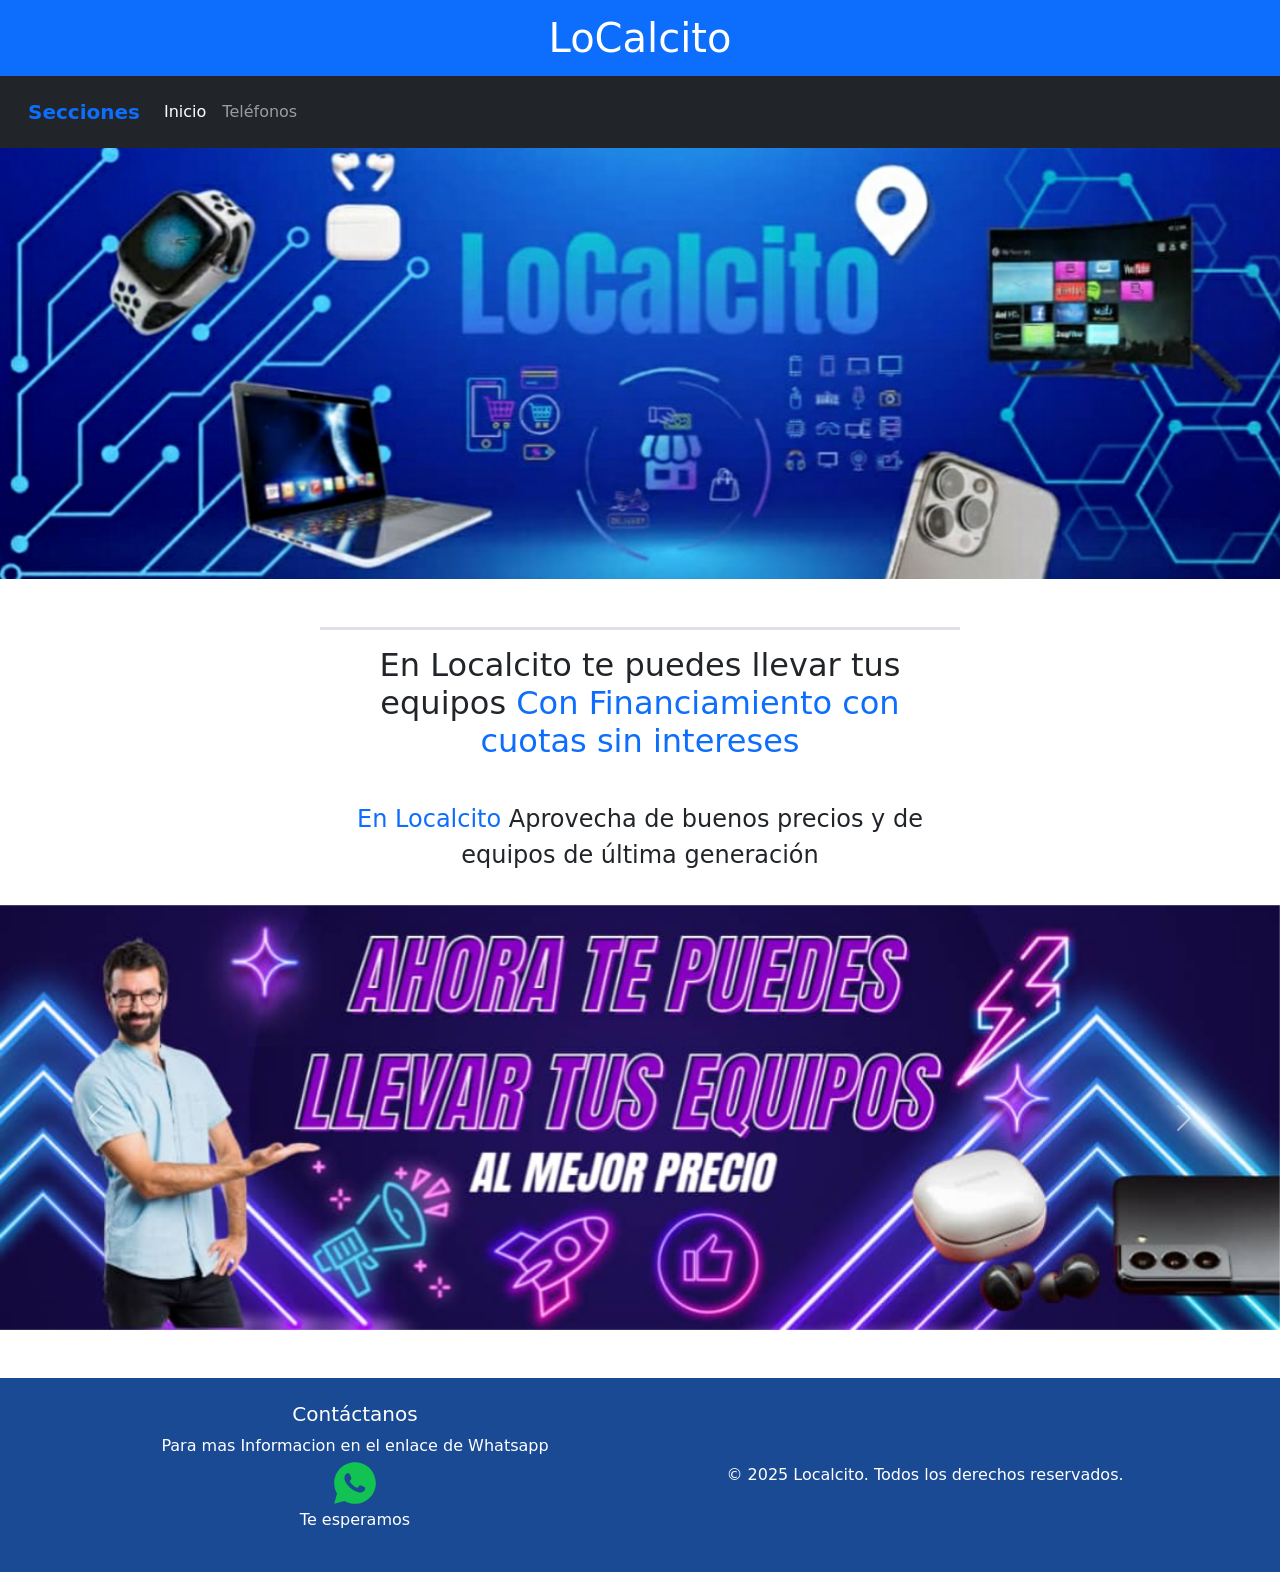
==== index.html @ 5e8266ed "Add files via upload" ====
<!doctype html>
<html lang="en">
  <head>
    <!-- Required meta tags -->
    <meta charset="utf-8">
    <meta name="viewport" content="width=device-width, initial-scale=1">

    <!-- Bootstrap CSS -->
    <link href="https://cdn.jsdelivr.net/npm/bootstrap@5.0.2/dist/css/bootstrap.min.css" rel="stylesheet" xintegrity="sha384-EVSTQN3/azprG1Anm3QDgpJLIm9Nao0Yz1ztcQTwFspd3yD65VohhpuuCOmLASjC" crossorigin="anonymous">
    
    <title>Localsito</title>
    <style>
      /* Estilo personalizado para el footer (usamos esta clase si no se quiere un color estándar de Bootstrap) */
      .bg-dark-blue {
        background-color: #1a4a94;
      }
    </style>
  </head>
  <body>
    <!-- Encabezado -->
    <header class="container-fluid bg-primary d-flex justify-content-center">
      <p class="text-white mb-0 p-2 fs-1">LoCalcito</p>
    </header>

    <!-- Navbar -->
    <nav class="navbar navbar-expand-lg navbar-dark bg-dark p-3" id="menu">
      <div class="container-fluid">
        <a class="navbar-brand" href="#">
          <span class="text-primary fs-5 fw-bold">Secciones</span>
        </a>
        <button class="navbar-toggler" type="button" data-bs-toggle="collapse" data-bs-target="#navbarNav" aria-controls="navbarNav" aria-expanded="false" aria-label="Toggle navigation">
          <span class="navbar-toggler-icon"></span>
        </button>
        <div class="collapse navbar-collapse" id="navbarNav">
          <ul class="navbar-nav">
            <li class="nav-item">
              <a class="nav-link active" aria-current="page" href="prueba2.html">Inicio</a>
            </li>
            <li class="nav-item">
              <a class="nav-link" href="Telefonos 1.html">Teléfonos</a>
            </li>
            <li class="nav-item">
              <a class="nav-link" href=""></a>
            </li>
            <li class="nav-item">
              <a class="nav-link" href=""></a>
            </li>
          </ul>
        </div>
      </div>
    </nav>

    <!-- Portada -->
    <img src="img/Portada inicio.jpg" class="img-fluid d-block w-100" alt="slide1">

    <!-- Informacion -->
    <section class="w-50 mx-auto text-center pt-5" id="intro">
      <h1 class="p-3 fs-2 border-top border-3">
        En Localcito te puedes llevar tus equipos
        <span class="text-primary">Con Financiamiento con cuotas sin intereses</span>
      </h1>
      <p class="p-3 fs-4">
        <span class="text-primary"> En Localcito </span>Aprovecha de buenos precios y de equipos de última generación
      </p>
    </section>

    <!-- Carrusel -->
    <div id="carouselExampleControls" class="carousel slide" data-bs-ride="carousel">
      <div class="carousel-inner">
        <div class="carousel-item active" data-bs-interval="3000">
          <img src="img/Carrusel1 (2).jpg" class="d-block w-100" alt="slide1">
        </div>
        <div class="carousel-item" data-bs-interval="3000">
          <img src="img/Carrusel 2.jpg" class="d-block w-100" alt="slide2">
        </div>
      </div>
      <button class="carousel-control-prev" type="button" data-bs-target="#carouselExampleControls" data-bs-slide="prev">
        <span class="carousel-control-prev-icon" aria-hidden="true"></span>
        <span class="visually-hidden">Anterior</span>
      </button>
      <button class="carousel-control-next" type="button" data-bs-target="#carouselExampleControls" data-bs-slide="next">
        <span class="carousel-control-next-icon" aria-hidden="true"></span>
        <span class="visually-hidden">Siguiente</span>
      </button>
    </div>

    <!-- Pie de página al final de la página -->
    <footer class="bg-dark-blue text-center text-white py-4 mt-5">
      <div class="container">
        <div class="row">
          <div class="col-md-6">
            <h5 class="mb-2">Contáctanos</h5>
            <ul class="list-unstyled">
              <li>Para mas Informacion en el enlace de Whatsapp</li>
              <li> <a href="https://wa.me//584168870213?text=Hola quiero informacion de los productos " target="_blank"> <img src="img/whatsapp-fill.svg" style="width: 50px;height: 50px;"> </a></li>
              <li>Te esperamos</li>
            </ul>
          </div>
          <div class="col-md-6 d-flex align-items-center justify-content-center">
            <p class="m-0">&copy; 2025 Localcito. Todos los derechos reservados.</p>
          </div>
        </div>
      </div>
    </footer>

    <!-- Option 1: Bootstrap Bundle with Popper -->
    <script src="https://cdn.jsdelivr.net/npm/bootstrap@5.0.2/dist/js/bootstrap.bundle.min.js" xintegrity="sha384-MrcW6ZMFYlzcLA8Nl+NtUVF0sA7MsXsP1UyJoMp4YLEuNSfAP+JcXn/tWtIaxVXM" crossorigin="anonymous"></script>
  </body>
</html>
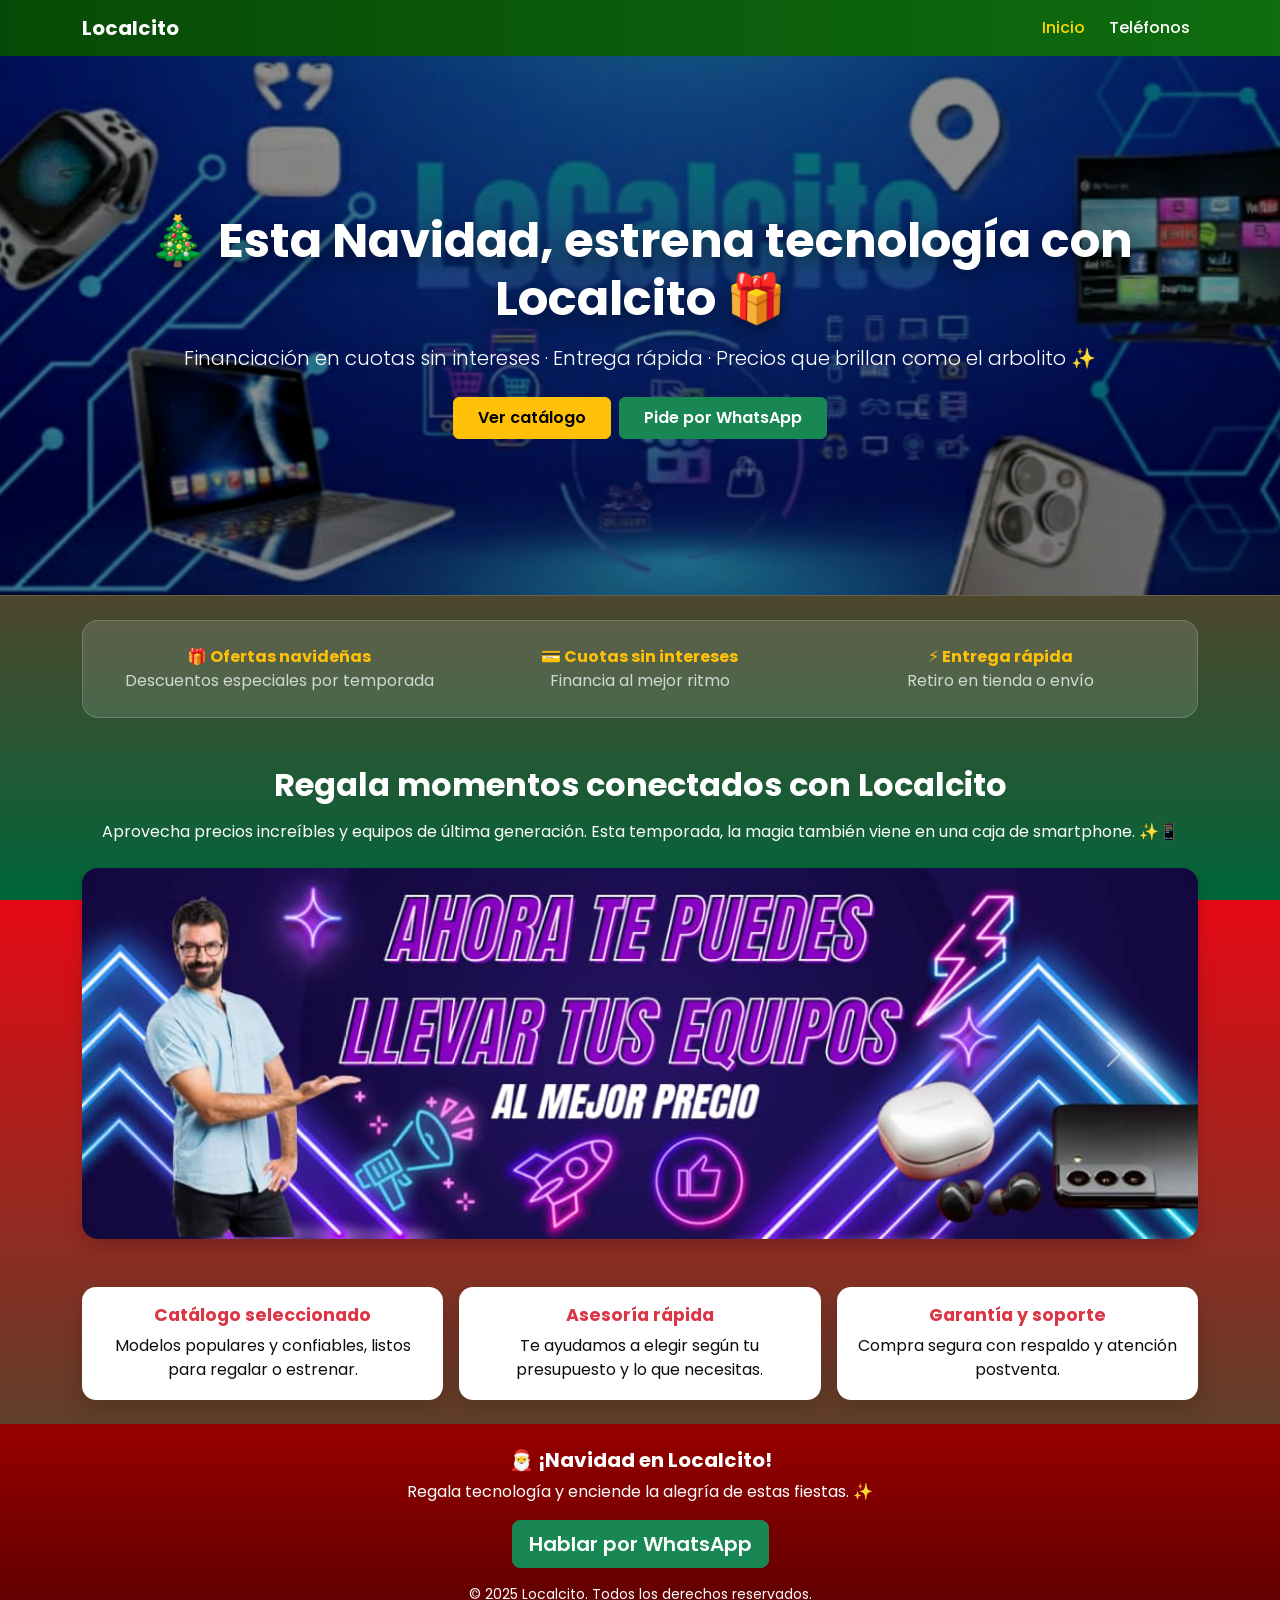
==== commit 7b1387be: "Actulizacion jojojo" ====
--- a/index.html
+++ b/index.html
@@ -1,109 +1,187 @@
 <!doctype html>
-<html lang="en">
+<html lang="es">
   <head>
-    <!-- Required meta tags -->
-    <meta charset="utf-8">
-    <meta name="viewport" content="width=device-width, initial-scale=1">
+    <meta charset="utf-8" />
+    <meta name="viewport" content="width=device-width, initial-scale=1" />
+    <meta name="theme-color" content="#d00000" />
+    <title>Localcito · Inicio</title>
 
-    <!-- Bootstrap CSS -->
-    <link href="https://cdn.jsdelivr.net/npm/bootstrap@5.0.2/dist/css/bootstrap.min.css" rel="stylesheet" xintegrity="sha384-EVSTQN3/azprG1Anm3QDgpJLIm9Nao0Yz1ztcQTwFspd3yD65VohhpuuCOmLASjC" crossorigin="anonymous">
-    
-    <title>Localsito</title>
+    <!-- Bootstrap 5.3 -->
+    <link href="https://cdn.jsdelivr.net/npm/bootstrap@5.3.3/dist/css/bootstrap.min.css" rel="stylesheet" />
+    <!-- Google Fonts -->
+    <link href="https://fonts.googleapis.com/css2?family=Poppins:wght@300;400;600;700&display=swap" rel="stylesheet" />
+
     <style>
-      /* Estilo personalizado para el footer (usamos esta clase si no se quiere un color estándar de Bootstrap) */
-      .bg-dark-blue {
-        background-color: #1a4a94;
+      :root{
+        --red:#d00000;--red-dark:#970000;--green:#0f6d0f;--green-dark:#074a07;--gold:#ffd700;--bg1:#e50914;--bg2:#00663a;--ink:#0c0c0c;--card:#ffffff;
       }
+      html,body{height:100%}
+      body{
+        font-family:'Poppins',system-ui,-apple-system,Segoe UI,Roboto,Helvetica,Arial;
+        background:linear-gradient(180deg,var(--bg1),var(--bg2));
+        color:#fff;margin:0;display:flex;flex-direction:column;
+      }
+
+      /* Navbar */
+      .navbar-custom{background:linear-gradient(90deg,var(--green-dark),var(--green));box-shadow:0 8px 24px rgba(0,0,0,.25)}
+      .navbar-custom .nav-link{color:#fff;font-weight:500}
+      .navbar-custom .nav-link.active,.navbar-custom .nav-link:hover{color:var(--gold)}
+
+      /* Hero */
+      .hero{position:relative;display:grid;place-items:center;text-align:center;min-height:clamp(360px,60vh,720px);padding:4rem 1rem;border-bottom:1px solid rgba(255,255,255,.14)}
+.hero-img{position:absolute;inset:0;width:100%;height:100%;object-fit:cover;object-position:center;filter:brightness(.55)}
+.lights{position:absolute;top:0;left:50%;transform:translateX(-50%);width:100%;max-width:1200px;height:70px;pointer-events:none;background:repeating-linear-gradient(90deg,transparent 0 44px,radial-gradient(circle at 22px 35px,#fff 0 3px,transparent 4px) 44px);mask:linear-gradient(90deg,transparent,#000 10%,#000 90%,transparent)}
+      .hero .bg-img{position:absolute;inset:0;background:url('img/Portada inicio.jpg') center/cover no-repeat;filter:brightness(.55)}
+      .hero .overlay{position:relative;z-index:1}
+      .hero h1{text-shadow:0 6px 20px rgba(0,0,0,.5)}
+      .lights{position:absolute;top:0;left:50%;transform:translateX(-50%);width:100%;max-width:1200px;height:70px;pointer-events:none;background:repeating-linear-gradient(90deg,transparent 0 44px,radial-gradient(circle at 22px 35px,#fff 0 3px,transparent 4px) 44px);mask:linear-gradient(90deg,transparent,#000 10%,#000 90%,transparent)}
+
+      /* Snow */
+      .snow-wrap{position:fixed;inset:0;pointer-events:none;z-index:0}
+      .snowflake{position:absolute;top:-10px;color:rgba(255,255,255,.9);text-shadow:0 0 10px rgba(255,255,255,.35);animation:snow linear infinite}
+      @keyframes snow{to{transform:translateY(110vh) rotate(360deg);opacity:.85}}
+
+      /* Info strip */
+      .strip{background:rgba(255,255,255,.12);backdrop-filter:blur(6px);border:1px solid rgba(255,255,255,.18);border-radius:16px}
+
+      /* Cards / sections */
+      .feature-card{background:var(--card);color:var(--ink);border-radius:14px;box-shadow:0 8px 22px rgba(0,0,0,.18);padding:18px}
+      .feature-card h3{font-size:1.1rem}
+
+      footer{background:linear-gradient(180deg,var(--red-dark),#5a0000)}
     </style>
   </head>
   <body>
-    <!-- Encabezado -->
-    <header class="container-fluid bg-primary d-flex justify-content-center">
-      <p class="text-white mb-0 p-2 fs-1">LoCalcito</p>
-    </header>
+    <!-- Nieve -->
+    <div class="snow-wrap" aria-hidden="true" id="snow"></div>
 
     <!-- Navbar -->
-    <nav class="navbar navbar-expand-lg navbar-dark bg-dark p-3" id="menu">
-      <div class="container-fluid">
-        <a class="navbar-brand" href="#">
-          <span class="text-primary fs-5 fw-bold">Secciones</span>
-        </a>
-        <button class="navbar-toggler" type="button" data-bs-toggle="collapse" data-bs-target="#navbarNav" aria-controls="navbarNav" aria-expanded="false" aria-label="Toggle navigation">
+    <nav class="navbar navbar-expand-lg navbar-dark navbar-custom">
+      <div class="container">
+        <a class="navbar-brand fw-bold" href="index.html">Localcito</a>
+        <button class="navbar-toggler" type="button" data-bs-toggle="collapse" data-bs-target="#mainNav" aria-controls="mainNav" aria-expanded="false" aria-label="Abrir navegación">
           <span class="navbar-toggler-icon"></span>
         </button>
-        <div class="collapse navbar-collapse" id="navbarNav">
-          <ul class="navbar-nav">
-            <li class="nav-item">
-              <a class="nav-link active" aria-current="page" href="prueba2.html">Inicio</a>
-            </li>
-            <li class="nav-item">
-              <a class="nav-link" href="Telefonos 1.html">Teléfonos</a>
-            </li>
-            <li class="nav-item">
-              <a class="nav-link" href=""></a>
-            </li>
-            <li class="nav-item">
-              <a class="nav-link" href=""></a>
-            </li>
+        <div class="collapse navbar-collapse" id="mainNav">
+          <ul class="navbar-nav ms-auto gap-lg-2">
+            <li class="nav-item"><a class="nav-link active" href="index.html">Inicio</a></li>
+            <li class="nav-item"><a class="nav-link" href="Telefonos 1.html">Teléfonos</a></li>
           </ul>
         </div>
       </div>
     </nav>
 
-    <!-- Portada -->
-    <img src="img/Portada inicio.jpg" class="img-fluid d-block w-100" alt="slide1">
+    <!-- Hero responsivo con imagen escalable -->
+<header class="hero">
+  <img src="img/Portada inicio.jpg" alt="Promoción navideña Localcito" class="hero-img" />
+  <div class="lights" aria-hidden="true"></div>
+  <div class="overlay container position-relative">
+    <h1 class="display-5 fw-bold mb-3">🎄 Esta Navidad, estrena tecnología con Localcito 🎁</h1>
+    <p class="lead mb-4">Financiación en cuotas sin intereses · Entrega rápida · Precios que brillan como el arbolito ✨</p>
+    <div class="d-flex flex-wrap justify-content-center gap-2">
+      <a href="Telefonos 1.html" class="btn btn-warning fw-semibold px-4 py-2">Ver catálogo</a>
+      <a href="https://wa.me//584168870213?text=Hola%20quiero%20información%20de%20los%20productos" target="_blank" class="btn btn-success fw-semibold px-4 py-2">Pide por WhatsApp</a>
+    </div>
+  </div>
+</header>
 
-    <!-- Informacion -->
-    <section class="w-50 mx-auto text-center pt-5" id="intro">
-      <h1 class="p-3 fs-2 border-top border-3">
-        En Localcito te puedes llevar tus equipos
-        <span class="text-primary">Con Financiamiento con cuotas sin intereses</span>
-      </h1>
-      <p class="p-3 fs-4">
-        <span class="text-primary"> En Localcito </span>Aprovecha de buenos precios y de equipos de última generación
-      </p>
+<!-- Franja informativa -->
+<section class="container my-4">
+      <div class="strip p-3 p-md-4">
+        <div class="row g-3 text-center">
+          <div class="col-12 col-md-4"><strong class="text-warning">🎁 Ofertas navideñas</strong><br><span class="opacity-75">Descuentos especiales por temporada</span></div>
+          <div class="col-12 col-md-4"><strong class="text-warning">💳 Cuotas sin intereses</strong><br><span class="opacity-75">Financia al mejor ritmo</span></div>
+          <div class="col-12 col-md-4"><strong class="text-warning">⚡ Entrega rápida</strong><br><span class="opacity-75">Retiro en tienda o envío</span></div>
+        </div>
+      </div>
     </section>
 
-    <!-- Carrusel -->
-    <div id="carouselExampleControls" class="carousel slide" data-bs-ride="carousel">
-      <div class="carousel-inner">
-        <div class="carousel-item active" data-bs-interval="3000">
-          <img src="img/Carrusel1 (2).jpg" class="d-block w-100" alt="slide1">
+    <!-- Introducción / Mensaje comercial -->
+    <section class="container text-center my-4">
+      <h2 class="fw-bold mb-3">Regala momentos conectados con Localcito</h2>
+      <p class="mb-0">Aprovecha precios increíbles y equipos de última generación. Esta temporada, la magia también viene en una caja de smartphone. ✨📱</p>
+    </section>
+
+    <!-- Carrusel (tus imágenes) -->
+    <section class="container mb-5">
+      <div id="carouselExampleControls" class="carousel slide" data-bs-ride="carousel">
+        <div class="carousel-inner rounded-4 overflow-hidden shadow">
+          <div class="carousel-item active" data-bs-interval="3000">
+            <img src="img/Carrusel1 (2).jpg" class="d-block w-100" alt="Promoción navideña 1">
+          </div>
+          <div class="carousel-item" data-bs-interval="3000">
+            <img src="img/Carrusel 2.jpg" class="d-block w-100" alt="Promoción navideña 2">
+          </div>
         </div>
-        <div class="carousel-item" data-bs-interval="3000">
-          <img src="img/Carrusel 2.jpg" class="d-block w-100" alt="slide2">
+        <button class="carousel-control-prev" type="button" data-bs-target="#carouselExampleControls" data-bs-slide="prev">
+          <span class="carousel-control-prev-icon" aria-hidden="true"></span>
+          <span class="visually-hidden">Anterior</span>
+        </button>
+        <button class="carousel-control-next" type="button" data-bs-target="#carouselExampleControls" data-bs-slide="next">
+          <span class="carousel-control-next-icon" aria-hidden="true"></span>
+          <span class="visually-hidden">Siguiente</span>
+        </button>
+      </div>
+    </section>
+
+    <!-- Beneficios / Features -->
+    <section class="container pb-4">
+      <div class="row g-3">
+        <div class="col-12 col-md-4">
+          <div class="feature-card h-100 text-center">
+            <h3 class="fw-bold text-danger mb-2">Catálogo seleccionado</h3>
+            <p class="mb-0">Modelos populares y confiables, listos para regalar o estrenar.</p>
+          </div>
         </div>
-      </div>
-      <button class="carousel-control-prev" type="button" data-bs-target="#carouselExampleControls" data-bs-slide="prev">
-        <span class="carousel-control-prev-icon" aria-hidden="true"></span>
-        <span class="visually-hidden">Anterior</span>
-      </button>
-      <button class="carousel-control-next" type="button" data-bs-target="#carouselExampleControls" data-bs-slide="next">
-        <span class="carousel-control-next-icon" aria-hidden="true"></span>
-        <span class="visually-hidden">Siguiente</span>
-      </button>
-    </div>
-
-    <!-- Pie de página al final de la página -->
-    <footer class="bg-dark-blue text-center text-white py-4 mt-5">
-      <div class="container">
-        <div class="row">
-          <div class="col-md-6">
-            <h5 class="mb-2">Contáctanos</h5>
-            <ul class="list-unstyled">
-              <li>Para mas Informacion en el enlace de Whatsapp</li>
-              <li> <a href="https://wa.me//584168870213?text=Hola quiero informacion de los productos " target="_blank"> <img src="img/whatsapp-fill.svg" style="width: 50px;height: 50px;"> </a></li>
-              <li>Te esperamos</li>
-            </ul>
+        <div class="col-12 col-md-4">
+          <div class="feature-card h-100 text-center">
+            <h3 class="fw-bold text-danger mb-2">Asesoría rápida</h3>
+            <p class="mb-0">Te ayudamos a elegir según tu presupuesto y lo que necesitas.</p>
           </div>
-          <div class="col-md-6 d-flex align-items-center justify-content-center">
-            <p class="m-0">&copy; 2025 Localcito. Todos los derechos reservados.</p>
+        </div>
+        <div class="col-12 col-md-4">
+          <div class="feature-card h-100 text-center">
+            <h3 class="fw-bold text-danger mb-2">Garantía y soporte</h3>
+            <p class="mb-0">Compra segura con respaldo y atención postventa.</p>
           </div>
         </div>
       </div>
+    </section>
+
+    <!-- Footer -->
+    <footer class="text-center text-white py-4 mt-auto">
+      <div class="container">
+        <h5 class="fw-bold mb-2">🎅 ¡Navidad en Localcito!</h5>
+        <p class="mb-3">Regala tecnología y enciende la alegría de estas fiestas. ✨</p>
+        <a class="btn btn-success btn-lg fw-semibold" target="_blank" href="https://wa.me//584168870213?text=Hola%20quiero%20información%20de%20los%20productos">Hablar por WhatsApp</a>
+        <p class="mb-0 small mt-3">&copy; 2025 Localcito. Todos los derechos reservados.</p>
+      </div>
     </footer>
 
-    <!-- Option 1: Bootstrap Bundle with Popper -->
-    <script src="https://cdn.jsdelivr.net/npm/bootstrap@5.0.2/dist/js/bootstrap.bundle.min.js" xintegrity="sha384-MrcW6ZMFYlzcLA8Nl+NtUVF0sA7MsXsP1UyJoMp4YLEuNSfAP+JcXn/tWtIaxVXM" crossorigin="anonymous"></script>
+    <!-- JS -->
+    <script src="https://cdn.jsdelivr.net/npm/bootstrap@5.3.3/dist/js/bootstrap.bundle.min.js"></script>
+    <script>
+      // Nieve
+      (function snowIt(){
+        const wrap = document.getElementById('snow');
+        if(!wrap) return;
+        const TOTAL = 60;
+        const symbols = ['❅','❆','✻'];
+        for (let i=0;i<TOTAL;i++){
+          const s = document.createElement('span');
+          s.className = 'snowflake';
+          s.textContent = symbols[i % symbols.length];
+          const left = Math.random()*100;
+          const size = 10 + Math.random()*14;
+          const duration = 8 + Math.random()*10;
+          const delay = Math.random()*-20;
+          s.style.left = left + 'vw';
+          s.style.fontSize = size + 'px';
+          s.style.animationDuration = duration + 's';
+          s.style.animationDelay = delay + 's';
+          wrap.appendChild(s);
+        }
+      })();
+    </script>
   </body>
 </html>
